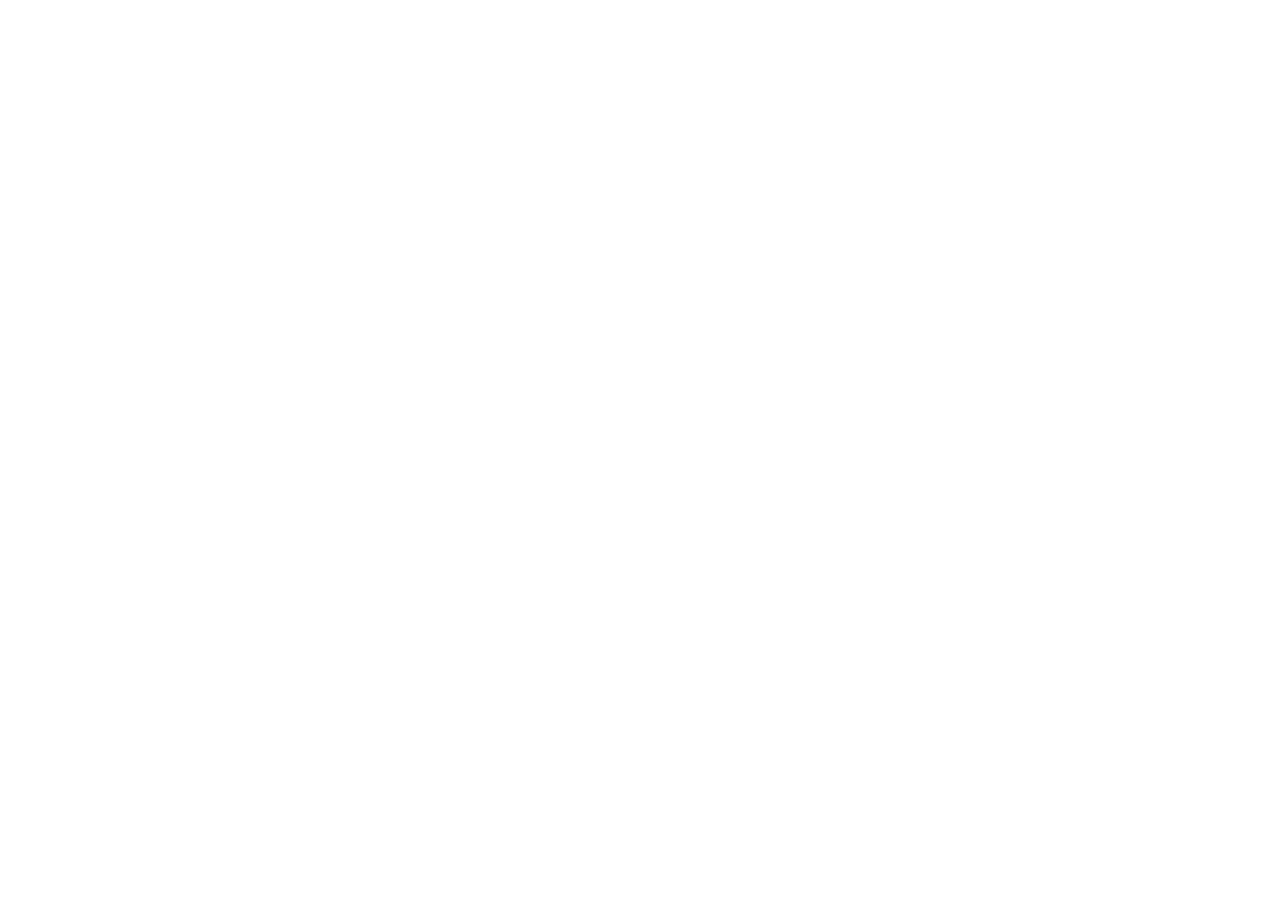
==== index.html @ 20f270d2 "created rock paper scissors without UI" ====
<!DOCTYPE html>
<html lang="en">
<head>
    <meta charset="UTF-8">
    <meta http-equiv="X-UA-Compatible" content="IE=edge">
    <meta name="viewport" content="width=device-width, initial-scale=1.0">
    <title>Document</title>
</head>
<body>
    <script>
       const myArray=[
            'rock',
            'paper',
            'scissors'
       ];
        
       function computerPlay(){
            return myArray[~~(Math.random()*myArray.length)] 
       }

       let computerScore;
       let playerScore;
       let playerSelection;
       let computerSelection;

       game();

       function game(){
            playerScore=0;
            computerScore=0;
            for ( let i=0;i<5;i++){
                userInput();
            }
            console.log(declareResult());

            function declareResult(){
             if (playerScore===computerScore){
                    alert (playerScore+' - '+computerScore+'\n tie game')
                 return playerScore + ' - ' + computerScore + '\n Tie game!';

                }
                else if(playerScore>computerScore){
                    alert (playerScore+' - '+computerScore+'\n You won')
                    return playerScore + ' - ' + computerScore + '\n You win!!';
                }else
                {
                    alert (playerScore + ' - ' + computerScore+'\n You lose. Better luck next time.')
                    return playerScore + ' - ' + computerScore + '\n You lost. Better luck next time!';
                }
            }
        }
       function userInput(){
            playerSelection = prompt('Enter rock, paper or scissors','');
            if((playerSelection.toLowerCase()=='rock')||
                (playerSelection.toLowerCase()=='paper')||
                (playerSelection.toLowerCase()=='scissors'))
            {
                console.log(playerSelection);
                console.log(computerSelection);
                console.log(playRound(playerSelection,computerSelection));
            }else
            {
                alert('invalid choice please enter again');
                userInput();
            }
       }

       function playRound(){
            computerSelection=computerPlay().toLowerCase();
            playerSelection=playerSelection.toLowerCase();
            
                if(playerSelection==computerSelection){
                    alert('tie game');
                    return 'tie game\n computer score: '+ computerScore + '\n player score: '+playerScore;
                }else if((computerSelection=='rock'&&playerSelection=='scissors')||
                        (computerSelection=='scissors'&&playerSelection=='paper')|| 
                        (computerSelection=='paper'&&playerSelection=='rock'))
                    {
                        alert ('You lose '+computerSelection+' Beats ' +playerSelection);
                        return 'computer score: '+ ++computerScore + '\n player score:'+playerScore
                    }else{
                        alert('you win! '+playerSelection+' beats '+computerSelection);
                        return 'your score: '+ ++playerScore + '\n computer score :'+ computerScore;
                    }
         }

    </script>
</body>
</html>
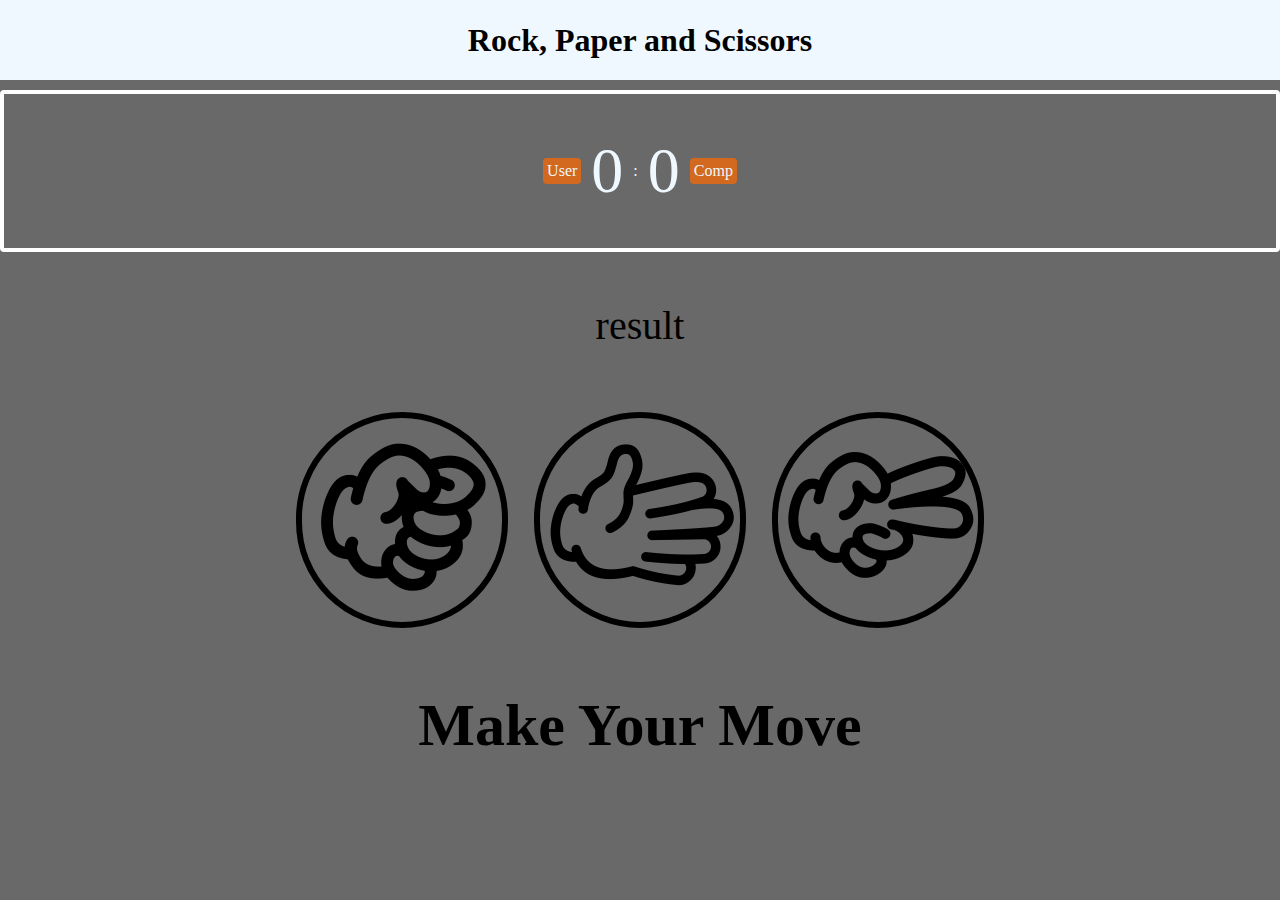
==== commit 9cec66fe: "added ui for rock paper scissors" ====
--- a/index.html
+++ b/index.html
@@ -4,86 +4,35 @@
     <meta charset="UTF-8">
     <meta http-equiv="X-UA-Compatible" content="IE=edge">
     <meta name="viewport" content="width=device-width, initial-scale=1.0">
-    <title>Document</title>
+    <title>Rock, Paper and Scissors</title>
+    <link rel="stylesheet" href="style.css">
 </head>
 <body>
-    <script>
-       const myArray=[
-            'rock',
-            'paper',
-            'scissors'
-       ];
-        
-       function computerPlay(){
-            return myArray[~~(Math.random()*myArray.length)] 
-       }
-
-       let computerScore;
-       let playerScore;
-       let playerSelection;
-       let computerSelection;
-
-       game();
-
-       function game(){
-            playerScore=0;
-            computerScore=0;
-            for ( let i=0;i<5;i++){
-                userInput();
-            }
-            console.log(declareResult());
-
-            function declareResult(){
-             if (playerScore===computerScore){
-                    alert (playerScore+' - '+computerScore+'\n tie game')
-                 return playerScore + ' - ' + computerScore + '\n Tie game!';
-
-                }
-                else if(playerScore>computerScore){
-                    alert (playerScore+' - '+computerScore+'\n You won')
-                    return playerScore + ' - ' + computerScore + '\n You win!!';
-                }else
-                {
-                    alert (playerScore + ' - ' + computerScore+'\n You lose. Better luck next time.')
-                    return playerScore + ' - ' + computerScore + '\n You lost. Better luck next time!';
-                }
-            }
-        }
-       function userInput(){
-            playerSelection = prompt('Enter rock, paper or scissors','');
-            if((playerSelection.toLowerCase()=='rock')||
-                (playerSelection.toLowerCase()=='paper')||
-                (playerSelection.toLowerCase()=='scissors'))
-            {
-                console.log(playerSelection);
-                console.log(computerSelection);
-                console.log(playRound(playerSelection,computerSelection));
-            }else
-            {
-                alert('invalid choice please enter again');
-                userInput();
-            }
-       }
-
-       function playRound(){
-            computerSelection=computerPlay().toLowerCase();
-            playerSelection=playerSelection.toLowerCase();
-            
-                if(playerSelection==computerSelection){
-                    alert('tie game');
-                    return 'tie game\n computer score: '+ computerScore + '\n player score: '+playerScore;
-                }else if((computerSelection=='rock'&&playerSelection=='scissors')||
-                        (computerSelection=='scissors'&&playerSelection=='paper')|| 
-                        (computerSelection=='paper'&&playerSelection=='rock'))
-                    {
-                        alert ('You lose '+computerSelection+' Beats ' +playerSelection);
-                        return 'computer score: '+ ++computerScore + '\n player score:'+playerScore
-                    }else{
-                        alert('you win! '+playerSelection+' beats '+computerSelection);
-                        return 'your score: '+ ++playerScore + '\n computer score :'+ computerScore;
-                    }
-         }
-
-    </script>
+    <header>
+        <h1 class="title">Rock, Paper and Scissors</h1>
+    </header>
+    <div class="score">
+        <div class="badge" id="user-label">User</div>
+        <span id="playerScore">0</span>:<span id="computerScore">0</span>
+        <div class="badge" id="comp-label">Comp</div>
+    </div>
+    <div class="result">
+        <p >result</p>
+    </div>
+    <div class="choice">
+        <div class="option" id="Rock" value="Rock">
+            <img src="/images/rock.png" alt="Rock">
+        </div>
+        <div class="option" id="Paper">
+            <img src="/images/paper.png" alt="Paper">
+        </div>
+        <div class="option" id="Scissors">
+            <img src="/images/scissors.png" alt="Scissors">
+        </div>
+    </div>
+    <div class="make-your-move">
+        <h2>Make Your Move</h2>
+    </div>
+<script src="app.js"></script>
 </body>
 </html>--- a/style.css
+++ b/style.css
@@ -0,0 +1,76 @@
+*{
+    padding: 0;
+    margin: 0;
+    box-sizing: border-box;
+}
+
+body{
+    background-color: dimgray;
+}
+
+header{
+    display: flex;
+    align-items: center;
+    justify-content: center;
+    background-color: aliceblue;
+    height: 10ch;
+}
+
+.score{
+    display: flex;
+    align-items: center;
+    justify-content: center;
+    border: 4px solid white;
+    padding: 30px;
+    margin: 10px auto;
+    border-radius: 0.5ch;
+    color: aliceblue;
+}
+
+#user-label{
+    border-radius: 0.5ch;
+    background-color: chocolate;
+    padding: 0.5ch;
+    
+}
+
+#comp-label{
+    border-radius: 0.5ch;
+    background-color: chocolate;
+    padding: 0.5ch;
+}
+
+.score span{
+    margin: 10px;
+    font-size: 4rem;
+    
+}
+
+.result{
+    font-size: 2.5rem;
+    margin: 50px ;
+    display: flex;
+    justify-content: center;
+}
+
+.choice{
+    display: flex;
+    justify-content: center;
+}
+
+.option{
+    border: 6px solid black;
+    border-radius: 100rem;
+    margin: 1%;
+}
+
+.make-your-move{
+    display: flex;
+    justify-content: center;
+    font-size: 2.5rem;
+    margin: 50px ;
+}
+.option:hover {
+    cursor: pointer;
+    background: coral;
+  }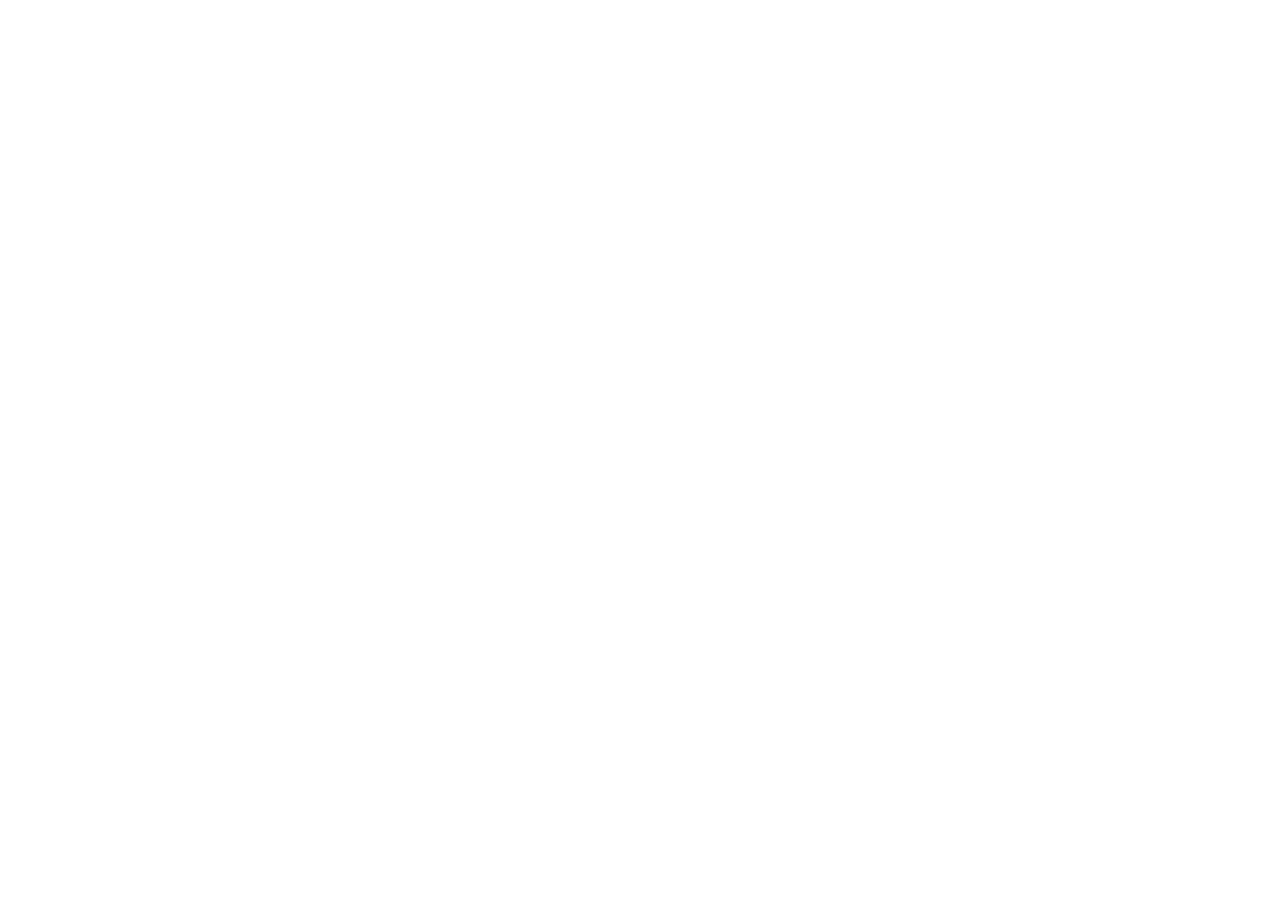
==== commit 8d26ebc6: "Revert "added ui for rock paper scissors"" ====
--- a/index.html
+++ b/index.html
@@ -4,35 +4,86 @@
     <meta charset="UTF-8">
     <meta http-equiv="X-UA-Compatible" content="IE=edge">
     <meta name="viewport" content="width=device-width, initial-scale=1.0">
-    <title>Rock, Paper and Scissors</title>
-    <link rel="stylesheet" href="style.css">
+    <title>Document</title>
 </head>
 <body>
-    <header>
-        <h1 class="title">Rock, Paper and Scissors</h1>
-    </header>
-    <div class="score">
-        <div class="badge" id="user-label">User</div>
-        <span id="playerScore">0</span>:<span id="computerScore">0</span>
-        <div class="badge" id="comp-label">Comp</div>
-    </div>
-    <div class="result">
-        <p >result</p>
-    </div>
-    <div class="choice">
-        <div class="option" id="Rock" value="Rock">
-            <img src="/images/rock.png" alt="Rock">
-        </div>
-        <div class="option" id="Paper">
-            <img src="/images/paper.png" alt="Paper">
-        </div>
-        <div class="option" id="Scissors">
-            <img src="/images/scissors.png" alt="Scissors">
-        </div>
-    </div>
-    <div class="make-your-move">
-        <h2>Make Your Move</h2>
-    </div>
-<script src="app.js"></script>
+    <script>
+       const myArray=[
+            'rock',
+            'paper',
+            'scissors'
+       ];
+        
+       function computerPlay(){
+            return myArray[~~(Math.random()*myArray.length)] 
+       }
+
+       let computerScore;
+       let playerScore;
+       let playerSelection;
+       let computerSelection;
+
+       game();
+
+       function game(){
+            playerScore=0;
+            computerScore=0;
+            for ( let i=0;i<5;i++){
+                userInput();
+            }
+            console.log(declareResult());
+
+            function declareResult(){
+             if (playerScore===computerScore){
+                    alert (playerScore+' - '+computerScore+'\n tie game')
+                 return playerScore + ' - ' + computerScore + '\n Tie game!';
+
+                }
+                else if(playerScore>computerScore){
+                    alert (playerScore+' - '+computerScore+'\n You won')
+                    return playerScore + ' - ' + computerScore + '\n You win!!';
+                }else
+                {
+                    alert (playerScore + ' - ' + computerScore+'\n You lose. Better luck next time.')
+                    return playerScore + ' - ' + computerScore + '\n You lost. Better luck next time!';
+                }
+            }
+        }
+       function userInput(){
+            playerSelection = prompt('Enter rock, paper or scissors','');
+            if((playerSelection.toLowerCase()=='rock')||
+                (playerSelection.toLowerCase()=='paper')||
+                (playerSelection.toLowerCase()=='scissors'))
+            {
+                console.log(playerSelection);
+                console.log(computerSelection);
+                console.log(playRound(playerSelection,computerSelection));
+            }else
+            {
+                alert('invalid choice please enter again');
+                userInput();
+            }
+       }
+
+       function playRound(){
+            computerSelection=computerPlay().toLowerCase();
+            playerSelection=playerSelection.toLowerCase();
+            
+                if(playerSelection==computerSelection){
+                    alert('tie game');
+                    return 'tie game\n computer score: '+ computerScore + '\n player score: '+playerScore;
+                }else if((computerSelection=='rock'&&playerSelection=='scissors')||
+                        (computerSelection=='scissors'&&playerSelection=='paper')|| 
+                        (computerSelection=='paper'&&playerSelection=='rock'))
+                    {
+                        alert ('You lose '+computerSelection+' Beats ' +playerSelection);
+                        return 'computer score: '+ ++computerScore + '\n player score:'+playerScore
+                    }else{
+                        alert('you win! '+playerSelection+' beats '+computerSelection);
+                        return 'your score: '+ ++playerScore + '\n computer score :'+ computerScore;
+                    }
+         }
+
+    </script>
 </body>
 </html>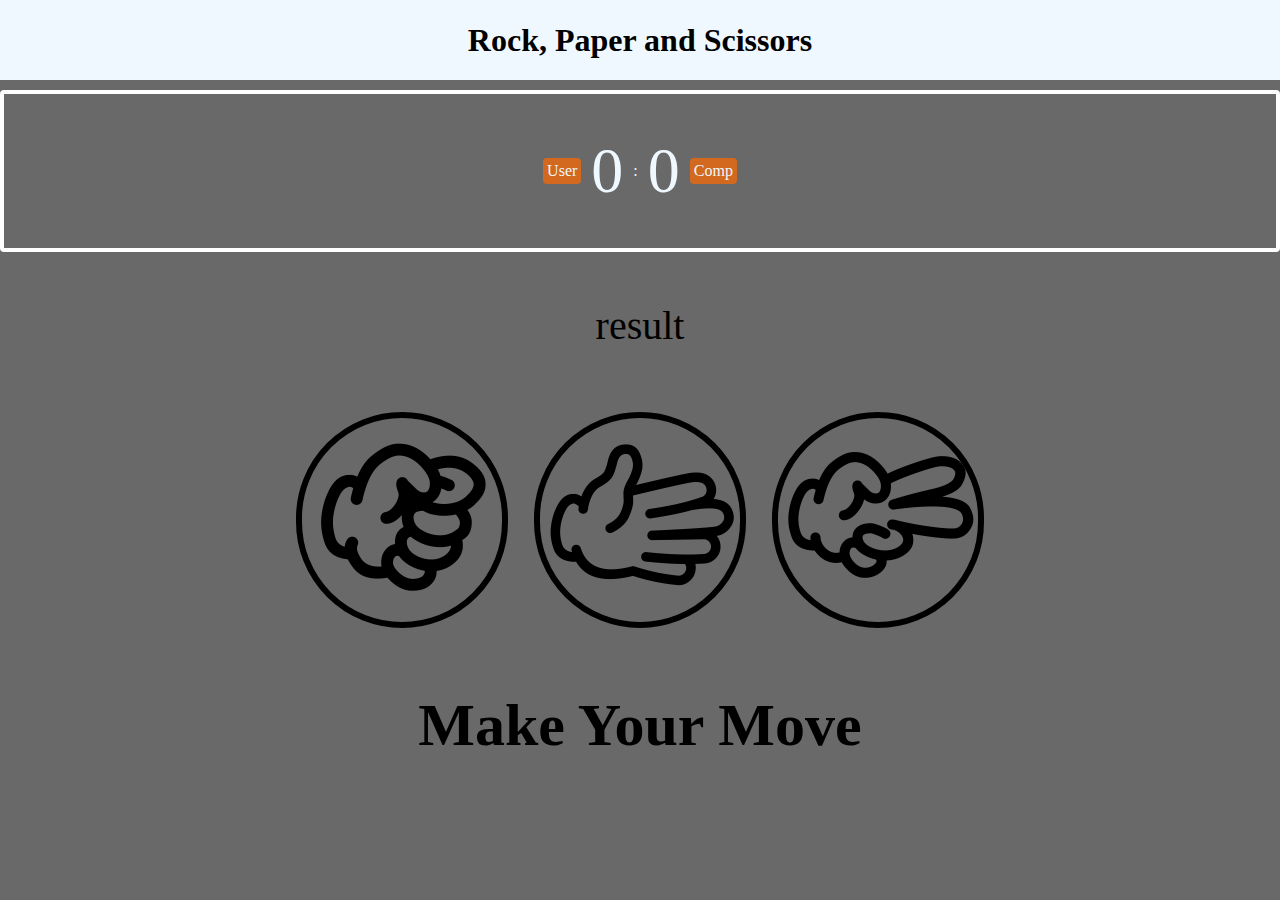
==== commit 92732e9b: "created an ui for rock, paper and scissors" ====
--- a/index.html
+++ b/index.html
@@ -4,86 +4,36 @@
     <meta charset="UTF-8">
     <meta http-equiv="X-UA-Compatible" content="IE=edge">
     <meta name="viewport" content="width=device-width, initial-scale=1.0">
-    <title>Document</title>
+    <title>Rock, Paper and Scissors</title>
+    <link rel="stylesheet" href="style.css">
 </head>
 <body>
-    <script>
-       const myArray=[
-            'rock',
-            'paper',
-            'scissors'
-       ];
-        
-       function computerPlay(){
-            return myArray[~~(Math.random()*myArray.length)] 
-       }
+    <header>
+        <h1 class="title">Rock, Paper and Scissors</h1>
+    </header>
+    <div class="score">
+        <div class="badge" id="user-label">User</div>
+        <span id="playerScore">0</span>:<span id="computerScore">0</span>
+        <div class="badge" id="comp-label">Comp</div>
+    </div>
+    <div class="result">
+        <p >result</p>
+    </div>
+    <div class="choice">
+        <div class="option" id="Rock" value="Rock">
+            <img src="/images/rock.png" alt="Rock">
+        </div>
+        <div class="option" id="Paper">
+            <img src="/images/paper.png" alt="Paper">
+        </div>
+        <div class="option" id="Scissors">
+            <img src="/images/scissors.png" alt="Scissors">
+        </div>
+    </div>
+    <div class="make-your-move">
+        <h2>Make Your Move</h2>
+    </div>
+<script src="app.js"></script>
+</body>
+</html>
 
-       let computerScore;
-       let playerScore;
-       let playerSelection;
-       let computerSelection;
-
-       game();
-
-       function game(){
-            playerScore=0;
-            computerScore=0;
-            for ( let i=0;i<5;i++){
-                userInput();
-            }
-            console.log(declareResult());
-
-            function declareResult(){
-             if (playerScore===computerScore){
-                    alert (playerScore+' - '+computerScore+'\n tie game')
-                 return playerScore + ' - ' + computerScore + '\n Tie game!';
-
-                }
-                else if(playerScore>computerScore){
-                    alert (playerScore+' - '+computerScore+'\n You won')
-                    return playerScore + ' - ' + computerScore + '\n You win!!';
-                }else
-                {
-                    alert (playerScore + ' - ' + computerScore+'\n You lose. Better luck next time.')
-                    return playerScore + ' - ' + computerScore + '\n You lost. Better luck next time!';
-                }
-            }
-        }
-       function userInput(){
-            playerSelection = prompt('Enter rock, paper or scissors','');
-            if((playerSelection.toLowerCase()=='rock')||
-                (playerSelection.toLowerCase()=='paper')||
-                (playerSelection.toLowerCase()=='scissors'))
-            {
-                console.log(playerSelection);
-                console.log(computerSelection);
-                console.log(playRound(playerSelection,computerSelection));
-            }else
-            {
-                alert('invalid choice please enter again');
-                userInput();
-            }
-       }
-
-       function playRound(){
-            computerSelection=computerPlay().toLowerCase();
-            playerSelection=playerSelection.toLowerCase();
-            
-                if(playerSelection==computerSelection){
-                    alert('tie game');
-                    return 'tie game\n computer score: '+ computerScore + '\n player score: '+playerScore;
-                }else if((computerSelection=='rock'&&playerSelection=='scissors')||
-                        (computerSelection=='scissors'&&playerSelection=='paper')|| 
-                        (computerSelection=='paper'&&playerSelection=='rock'))
-                    {
-                        alert ('You lose '+computerSelection+' Beats ' +playerSelection);
-                        return 'computer score: '+ ++computerScore + '\n player score:'+playerScore
-                    }else{
-                        alert('you win! '+playerSelection+' beats '+computerSelection);
-                        return 'your score: '+ ++playerScore + '\n computer score :'+ computerScore;
-                    }
-         }
-
-    </script>
-</body>
-</html>--- a/style.css
+++ b/style.css
@@ -0,0 +1,76 @@
+*{
+    padding: 0;
+    margin: 0;
+    box-sizing: border-box;
+}
+
+body{
+    background-color: dimgray;
+}
+
+header{
+    display: flex;
+    align-items: center;
+    justify-content: center;
+    background-color: aliceblue;
+    height: 10ch;
+}
+
+.score{
+    display: flex;
+    align-items: center;
+    justify-content: center;
+    border: 4px solid white;
+    padding: 30px;
+    margin: 10px auto;
+    border-radius: 0.5ch;
+    color: aliceblue;
+}
+
+#user-label{
+    border-radius: 0.5ch;
+    background-color: chocolate;
+    padding: 0.5ch;
+    
+}
+
+#comp-label{
+    border-radius: 0.5ch;
+    background-color: chocolate;
+    padding: 0.5ch;
+}
+
+.score span{
+    margin: 10px;
+    font-size: 4rem;
+    
+}
+
+.result{
+    font-size: 2.5rem;
+    margin: 50px ;
+    display: flex;
+    justify-content: center;
+}
+
+.choice{
+    display: flex;
+    justify-content: center;
+}
+
+.option{
+    border: 6px solid black;
+    border-radius: 100rem;
+    margin: 1%;
+}
+
+.make-your-move{
+    display: flex;
+    justify-content: center;
+    font-size: 2.5rem;
+    margin: 50px ;
+}
+.option:hover {
+    cursor: pointer;
+    background: coral;
+  }
